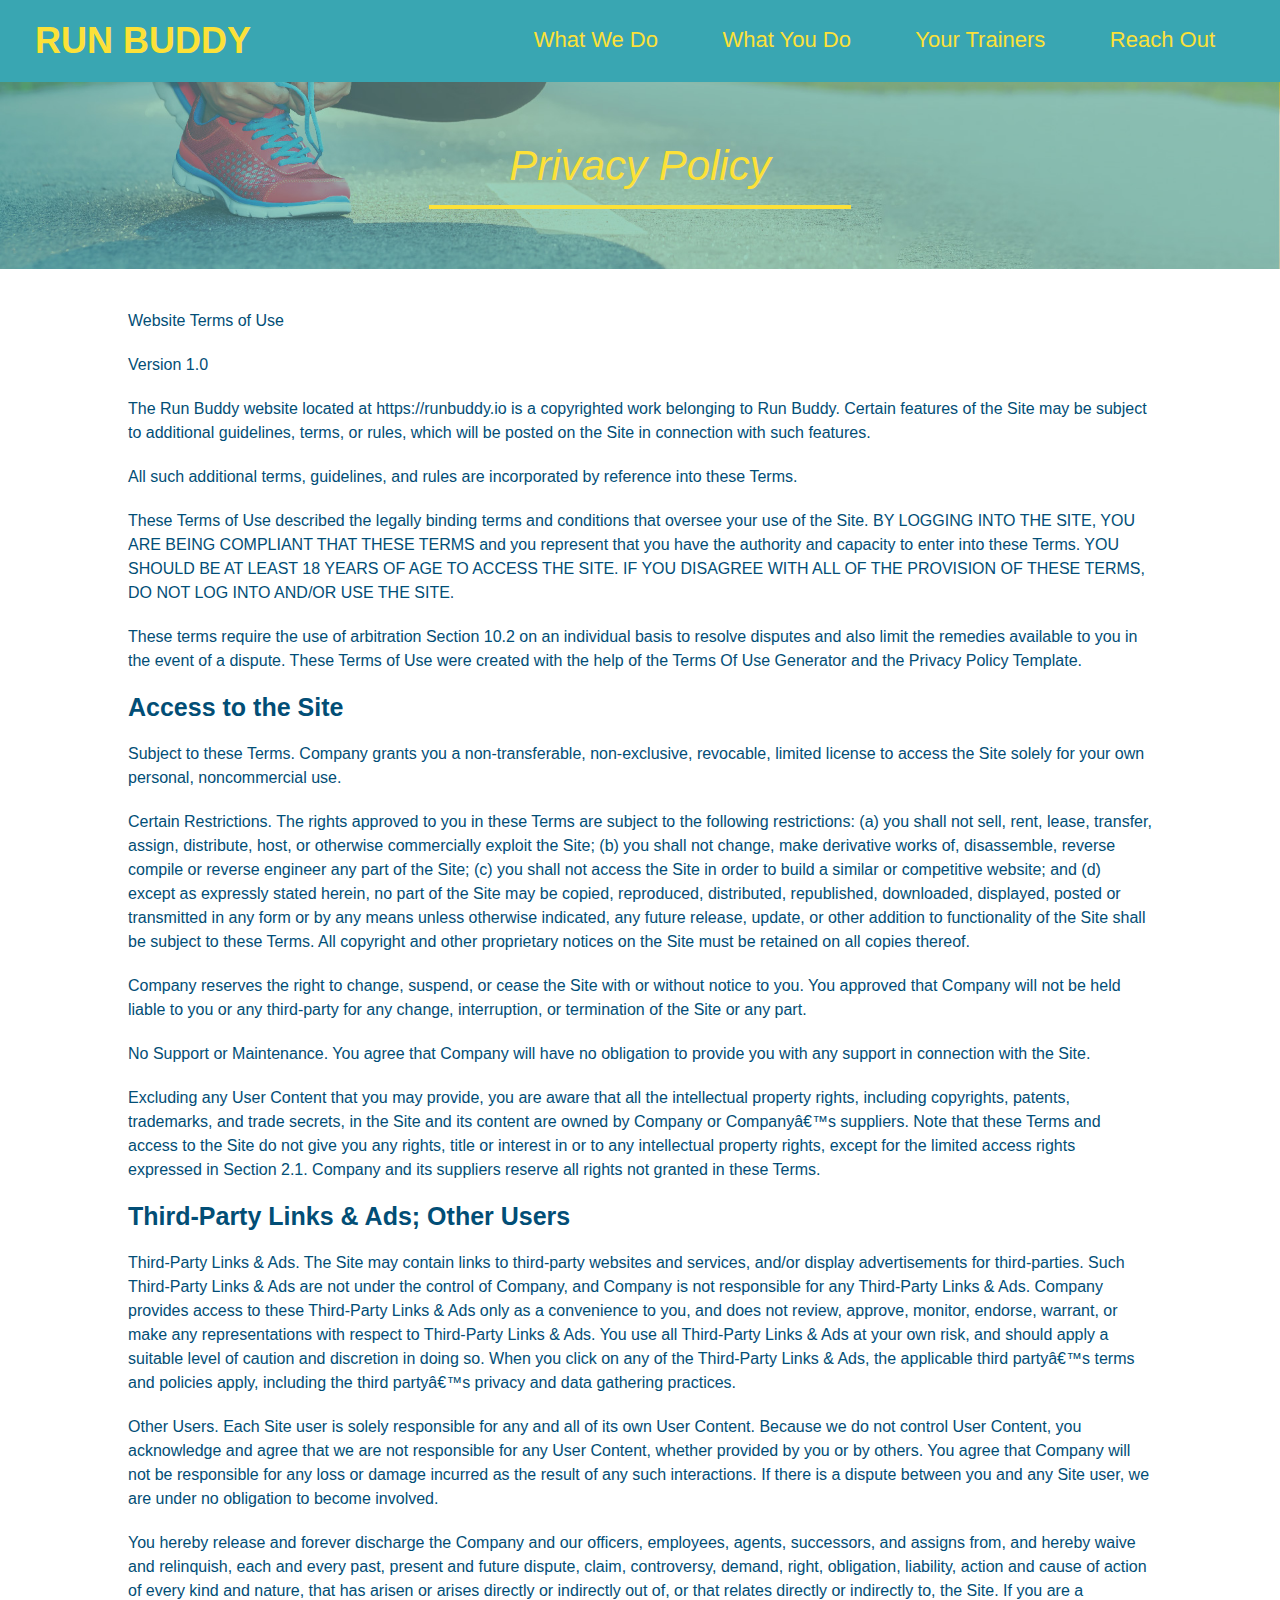
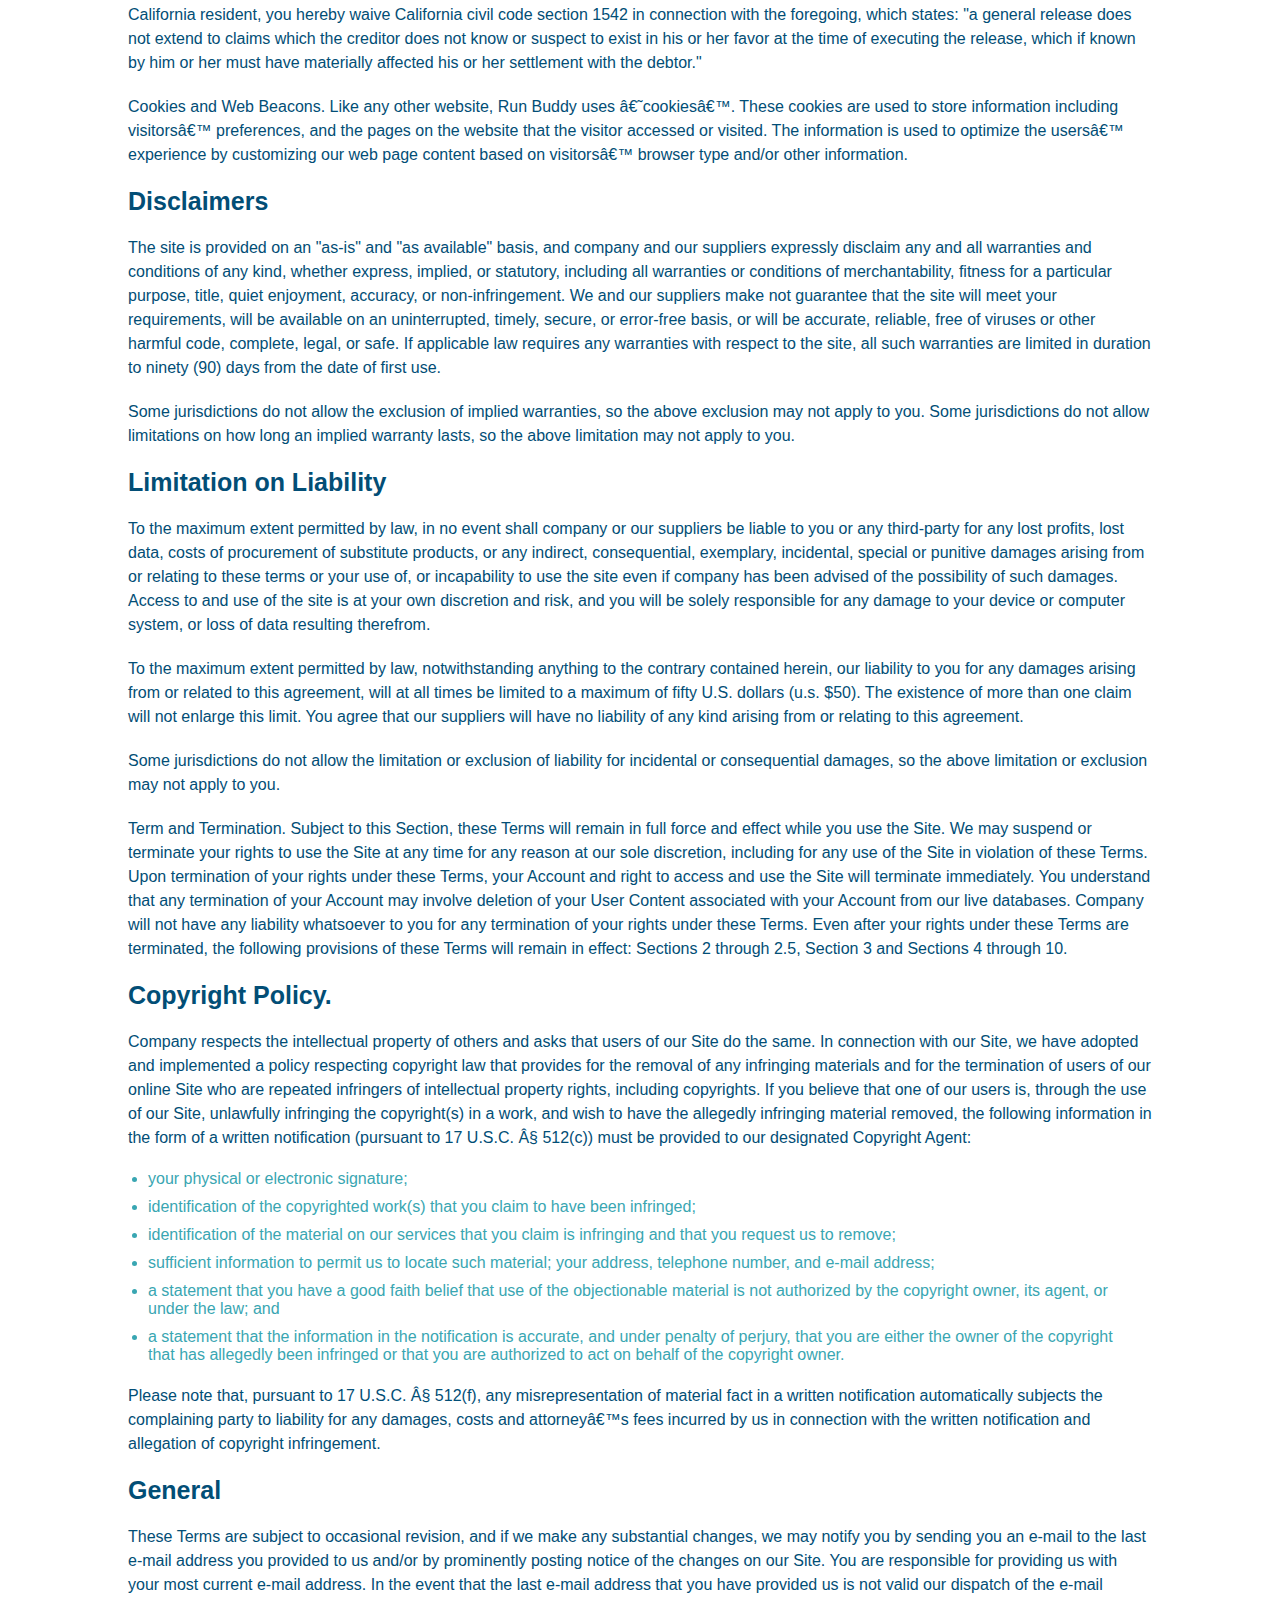
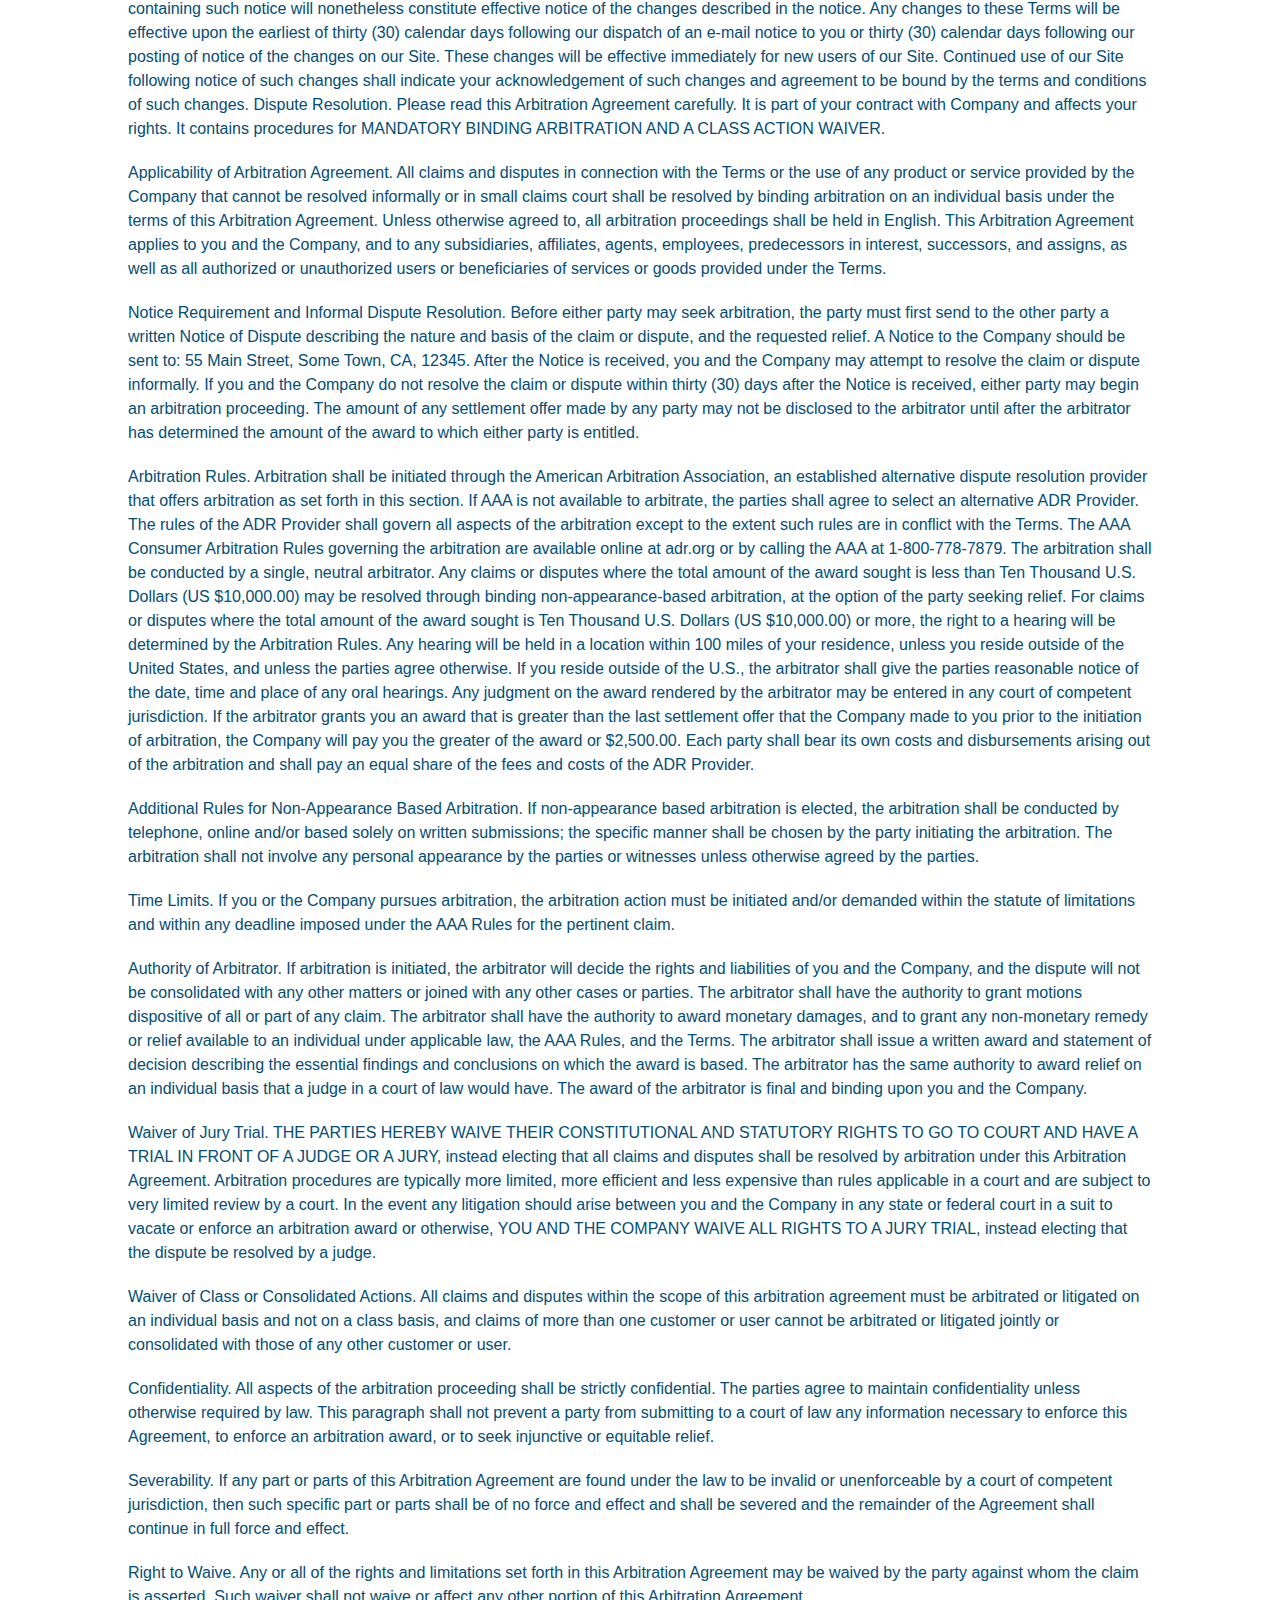
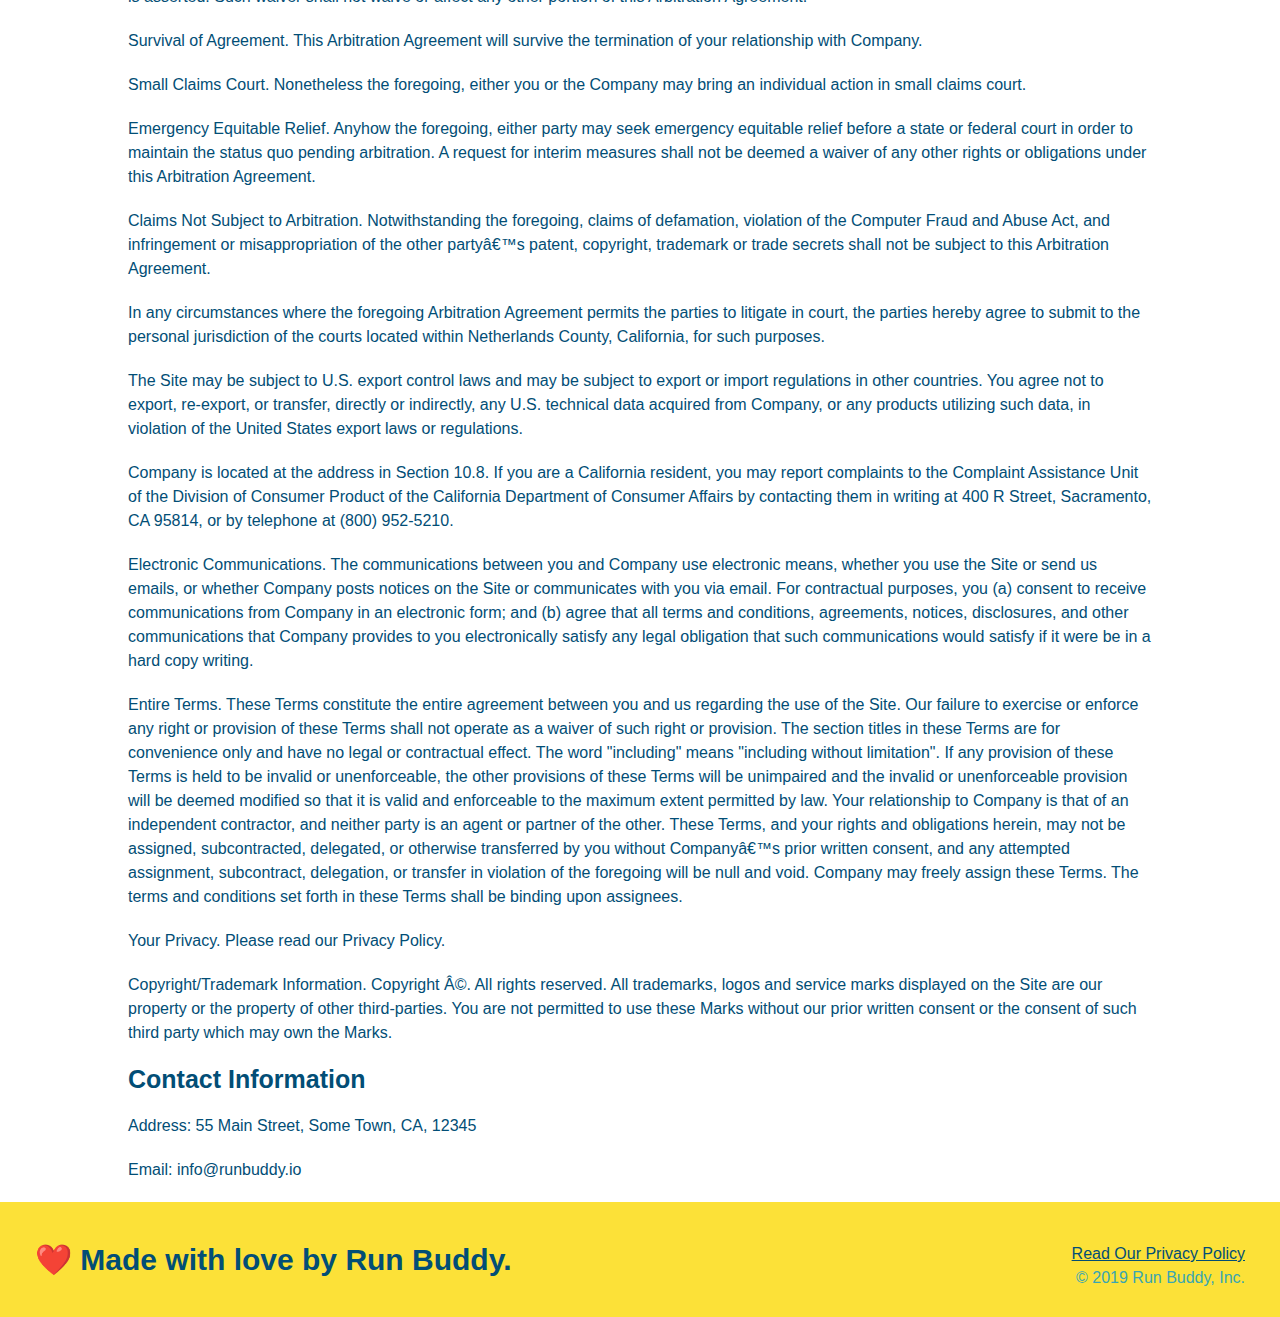
==== privacy-policy.html @ 4cad6b6d "finished product" ====
<!DOCTYPE html>
<html lang="en">
<head>
    <link rel="stylesheet" href="./assets/css/style.css" />

    <link rel="stylesheet" href="./assets/css/secondary-styles.css" />

    <meta charset="UTF-8">
    <title>Privacy Policy - Run Buddy</title>
</head>
<body>
    <header>
        <h1>
            <a href="/">RUN BUDDY</a>
        </h1>
        <nav>
            <!-- Unordered list element -->
            <ul>
                <!-- List item element -->
                <li>
                    <!-- Anchor element -->
                    <a href="./index.html#what-we-do">What We Do</a>
                </li>
                <li>
                    <a href="./index.html#what-you-do">What You Do</a>
                </li>
                <li>
                    <a href="./index.html#your-trainers">Your Trainers</a>
                </li>
                <li>
                    <a href="./index.html#reach-out">Reach Out</a>
                </li>
            </ul>
        </nav>
    </header>
<!--hero section -->
    <section class="hero">
        <h2 class="page-title">
            Privacy Policy
        </h2>
    </section>
<!-- content section -->
    <article class="secondary-content">

      <p>
        Website Terms of Use
      </p>

      <p>
        Version 1.0
      </p>

      <p>
        The Run Buddy website located at https://runbuddy.io is a copyrighted work belonging to Run Buddy. Certain
        features of the Site may be subject to additional guidelines, terms, or rules, which will be posted on the Site
        in connection with such features.
      </p>

      <p>
        All such additional terms, guidelines, and rules are incorporated by reference into these Terms.
      </p>

      <p>
        These Terms of Use described the legally binding terms and conditions that oversee your use of the Site. BY
        LOGGING INTO THE SITE, YOU ARE BEING COMPLIANT THAT THESE TERMS and you represent that you have the authority
        and capacity to enter into these Terms. YOU SHOULD BE AT LEAST 18 YEARS OF AGE TO ACCESS THE SITE. IF YOU
        DISAGREE WITH ALL OF THE PROVISION OF THESE TERMS, DO NOT LOG INTO AND/OR USE THE SITE.
      </p>

      <p>
        These terms require the use of arbitration Section 10.2 on an individual basis to resolve disputes and also
        limit the remedies available to you in the event of a dispute. These Terms of Use were created with the help of
        the Terms Of Use Generator and the Privacy Policy Template.
      </p>

      <h3>
        Access to the Site
      </h3>

      <p>
        Subject to these Terms. Company grants you a non-transferable, non-exclusive, revocable, limited license to
        access the Site solely for your own personal, noncommercial use.
      </p>

      <p>
        Certain Restrictions. The rights approved to you in these Terms are subject to the following restrictions: (a)
        you shall not sell, rent, lease, transfer, assign, distribute, host, or otherwise commercially exploit the Site;
        (b) you shall not change, make derivative works of, disassemble, reverse compile or reverse engineer any part of
        the Site; (c) you shall not access the Site in order to build a similar or competitive website; and (d) except
        as expressly stated herein, no part of the Site may be copied, reproduced, distributed, republished, downloaded,
        displayed, posted or transmitted in any form or by any means unless otherwise indicated, any future release,
        update, or other addition to functionality of the Site shall be subject to these Terms. All copyright and other
        proprietary notices on the Site must be retained on all copies thereof.
      </p>

      <p>
        Company reserves the right to change, suspend, or cease the Site with or without notice to you. You approved
        that Company will not be held liable to you or any third-party for any change, interruption, or termination of
        the Site or any part.
      </p>

      <p>
        No Support or Maintenance. You agree that Company will have no obligation to provide you with any support in
        connection with the Site.
      </p>

      <p>
        Excluding any User Content that you may provide, you are aware that all the intellectual property rights,
        including copyrights, patents, trademarks, and trade secrets, in the Site and its content are owned by Company
        or Companyâ€™s suppliers. Note that these Terms and access to the Site do not give you any rights, title or
        interest in or to any intellectual property rights, except for the limited access rights expressed in Section
        2.1. Company and its suppliers reserve all rights not granted in these Terms.
      </p>

      <h3>
        Third-Party Links & Ads; Other Users
      </h3>

      <p>
        Third-Party Links & Ads. The Site may contain links to third-party websites and services, and/or display
        advertisements for third-parties. Such Third-Party Links & Ads are not under the control of Company, and Company
        is not responsible for any Third-Party Links & Ads. Company provides access to these Third-Party Links & Ads
        only as a convenience to you, and does not review, approve, monitor, endorse, warrant, or make any
        representations with respect to Third-Party Links & Ads. You use all Third-Party Links & Ads at your own risk,
        and should apply a suitable level of caution and discretion in doing so. When you click on any of the
        Third-Party Links & Ads, the applicable third partyâ€™s terms and policies apply, including the third partyâ€™s
        privacy and data gathering practices.
      </p>

      <p>
        Other Users. Each Site user is solely responsible for any and all of its own User Content. Because we do not
        control User Content, you acknowledge and agree that we are not responsible for any User Content, whether
        provided by you or by others. You agree that Company will not be responsible for any loss or damage incurred as
        the result of any such interactions. If there is a dispute between you and any Site user, we are under no
        obligation to become involved.
      </p>

      <p>
        You hereby release and forever discharge the Company and our officers, employees, agents, successors, and
        assigns from, and hereby waive and relinquish, each and every past, present and future dispute, claim,
        controversy, demand, right, obligation, liability, action and cause of action of every kind and nature, that has
        arisen or arises directly or indirectly out of, or that relates directly or indirectly to, the Site. If you are
        a California resident, you hereby waive California civil code section 1542 in connection with the foregoing,
        which states: "a general release does not extend to claims which the creditor does not know or suspect to exist
        in his or her favor at the time of executing the release, which if known by him or her must have materially
        affected his or her settlement with the debtor."
      </p>

      <p>
        Cookies and Web Beacons. Like any other website, Run Buddy uses â€˜cookiesâ€™. These cookies are used to store
        information including visitorsâ€™ preferences, and the pages on the website that the visitor accessed or visited.
        The information is used to optimize the usersâ€™ experience by customizing our web page content based on visitorsâ€™
        browser type and/or other information.
      </p>

      <h3>
        Disclaimers
      </h3>

      <p>
        The site is provided on an "as-is" and "as available" basis, and company and our suppliers expressly disclaim
        any and all warranties and conditions of any kind, whether express, implied, or statutory, including all
        warranties or conditions of merchantability, fitness for a particular purpose, title, quiet enjoyment, accuracy,
        or non-infringement. We and our suppliers make not guarantee that the site will meet your requirements, will be
        available on an uninterrupted, timely, secure, or error-free basis, or will be accurate, reliable, free of
        viruses or other harmful code, complete, legal, or safe. If applicable law requires any warranties with respect
        to the site, all such warranties are limited in duration to ninety (90) days from the date of first use.
      </p>

      <p>
        Some jurisdictions do not allow the exclusion of implied warranties, so the above exclusion may not apply to
        you. Some jurisdictions do not allow limitations on how long an implied warranty lasts, so the above limitation
        may not apply to you.
      </p>

      <h3>
        Limitation on Liability
      </h3>

      <p>
        To the maximum extent permitted by law, in no event shall company or our suppliers be liable to you or any
        third-party for any lost profits, lost data, costs of procurement of substitute products, or any indirect,
        consequential, exemplary, incidental, special or punitive damages arising from or relating to these terms or
        your use of, or incapability to use the site even if company has been advised of the possibility of such
        damages. Access to and use of the site is at your own discretion and risk, and you will be solely responsible
        for any damage to your device or computer system, or loss of data resulting therefrom.
      </p>

      <p>
        To the maximum extent permitted by law, notwithstanding anything to the contrary contained herein, our liability
        to you for any damages arising from or related to this agreement, will at all times be limited to a maximum of
        fifty U.S. dollars (u.s. $50). The existence of more than one claim will not enlarge this limit. You agree that
        our suppliers will have no liability of any kind arising from or relating to this agreement.
      </p>

      <p>
        Some jurisdictions do not allow the limitation or exclusion of liability for incidental or consequential
        damages, so the above limitation or exclusion may not apply to you.
      </p>

      <p>
        Term and Termination. Subject to this Section, these Terms will remain in full force and effect while you use
        the Site. We may suspend or terminate your rights to use the Site at any time for any reason at our sole
        discretion, including for any use of the Site in violation of these Terms. Upon termination of your rights under
        these Terms, your Account and right to access and use the Site will terminate immediately. You understand that
        any termination of your Account may involve deletion of your User Content associated with your Account from our
        live databases. Company will not have any liability whatsoever to you for any termination of your rights under
        these Terms. Even after your rights under these Terms are terminated, the following provisions of these Terms
        will remain in effect: Sections 2 through 2.5, Section 3 and Sections 4 through 10.
      </p>

      <h3>
        Copyright Policy.
      </h3>

      <p>
        Company respects the intellectual property of others and asks that users of our Site do the same. In connection
        with our Site, we have adopted and implemented a policy respecting copyright law that provides for the removal
        of any infringing materials and for the termination of users of our online Site who are repeated infringers of
        intellectual property rights, including copyrights. If you believe that one of our users is, through the use of
        our Site, unlawfully infringing the copyright(s) in a work, and wish to have the allegedly infringing material
        removed, the following information in the form of a written notification (pursuant to 17 U.S.C. Â§ 512(c)) must
        be provided to our designated Copyright Agent:
      </p>

      <ul>
        <li>
          your physical or electronic signature;
        </li>
        <li>
          identification of the copyrighted work(s) that you claim to have been infringed;
        </li>
        <li>
          identification of the material on our services that you claim is infringing and that you request us to remove;
        </li>
        <li>
          sufficient information to permit us to locate such material; your address, telephone number, and e-mail
          address;
        </li>
        <li>
          a statement that you have a good faith belief that use of the objectionable material is not authorized by the
          copyright owner, its agent, or under the law; and
        </li>
        <li>
          a statement that the information in the notification is accurate, and under penalty of perjury, that you are
          either the owner of the copyright that has allegedly been infringed or that you are authorized to act on
          behalf of the copyright owner.
        </li>
      </ul>

      <p>
        Please note that, pursuant to 17 U.S.C. Â§ 512(f), any misrepresentation of material fact in a written
        notification automatically subjects the complaining party to liability for any damages, costs and attorneyâ€™s
        fees incurred by us in connection with the written notification and allegation of copyright infringement.
      </p>

      <h3>
        General
      </h3>

      <p>
        These Terms are subject to occasional revision, and if we make any substantial changes, we may notify you by
        sending you an e-mail to the last e-mail address you provided to us and/or by prominently posting notice of the
        changes on our Site. You are responsible for providing us with your most current e-mail address. In the event
        that the last e-mail address that you have provided us is not valid our dispatch of the e-mail containing such
        notice will nonetheless constitute effective notice of the changes described in the notice. Any changes to these
        Terms will be effective upon the earliest of thirty (30) calendar days following our dispatch of an e-mail
        notice to you or thirty (30) calendar days following our posting of notice of the changes on our Site. These
        changes will be effective immediately for new users of our Site. Continued use of our Site following notice of
        such changes shall indicate your acknowledgement of such changes and agreement to be bound by the terms and
        conditions of such changes. Dispute Resolution. Please read this Arbitration Agreement carefully. It is part of
        your contract with Company and affects your rights. It contains procedures for MANDATORY BINDING ARBITRATION AND
        A CLASS ACTION WAIVER.
      </p>

      <p>
        Applicability of Arbitration Agreement. All claims and disputes in connection with the Terms or the use of any
        product or service provided by the Company that cannot be resolved informally or in small claims court shall be
        resolved by binding arbitration on an individual basis under the terms of this Arbitration Agreement. Unless
        otherwise agreed to, all arbitration proceedings shall be held in English. This Arbitration Agreement applies to
        you and the Company, and to any subsidiaries, affiliates, agents, employees, predecessors in interest,
        successors, and assigns, as well as all authorized or unauthorized users or beneficiaries of services or goods
        provided under the Terms.
      </p>

      <p>
        Notice Requirement and Informal Dispute Resolution. Before either party may seek arbitration, the party must
        first send to the other party a written Notice of Dispute describing the nature and basis of the claim or
        dispute, and the requested relief. A Notice to the Company should be sent to: 55 Main Street, Some Town, CA,
        12345. After the Notice is received, you and the Company may attempt to resolve the claim or dispute informally.
        If you and the Company do not resolve the claim or dispute within thirty (30) days after the Notice is received,
        either party may begin an arbitration proceeding. The amount of any settlement offer made by any party may not
        be disclosed to the arbitrator until after the arbitrator has determined the amount of the award to which either
        party is entitled.
      </p>

      <p>
        Arbitration Rules. Arbitration shall be initiated through the American Arbitration Association, an established
        alternative dispute resolution provider that offers arbitration as set forth in this section. If AAA is not
        available to arbitrate, the parties shall agree to select an alternative ADR Provider. The rules of the ADR
        Provider shall govern all aspects of the arbitration except to the extent such rules are in conflict with the
        Terms. The AAA Consumer Arbitration Rules governing the arbitration are available online at adr.org or by
        calling the AAA at 1-800-778-7879. The arbitration shall be conducted by a single, neutral arbitrator. Any
        claims or disputes where the total amount of the award sought is less than Ten Thousand U.S. Dollars (US
        $10,000.00) may be resolved through binding non-appearance-based arbitration, at the option of the party seeking
        relief. For claims or disputes where the total amount of the award sought is Ten Thousand U.S. Dollars (US
        $10,000.00) or more, the right to a hearing will be determined by the Arbitration Rules. Any hearing will be
        held in a location within 100 miles of your residence, unless you reside outside of the United States, and
        unless the parties agree otherwise. If you reside outside of the U.S., the arbitrator shall give the parties
        reasonable notice of the date, time and place of any oral hearings. Any judgment on the award rendered by the
        arbitrator may be entered in any court of competent jurisdiction. If the arbitrator grants you an award that is
        greater than the last settlement offer that the Company made to you prior to the initiation of arbitration, the
        Company will pay you the greater of the award or $2,500.00. Each party shall bear its own costs and
        disbursements arising out of the arbitration and shall pay an equal share of the fees and costs of the ADR
        Provider.
      </p>

      <p>
        Additional Rules for Non-Appearance Based Arbitration. If non-appearance based arbitration is elected, the
        arbitration shall be conducted by telephone, online and/or based solely on written submissions; the specific
        manner shall be chosen by the party initiating the arbitration. The arbitration shall not involve any personal
        appearance by the parties or witnesses unless otherwise agreed by the parties.
      </p>

      <p>
        Time Limits. If you or the Company pursues arbitration, the arbitration action must be initiated and/or demanded
        within the statute of limitations and within any deadline imposed under the AAA Rules for the pertinent claim.
      </p>

      <p>
        Authority of Arbitrator. If arbitration is initiated, the arbitrator will decide the rights and liabilities of
        you and the Company, and the dispute will not be consolidated with any other matters or joined with any other
        cases or parties. The arbitrator shall have the authority to grant motions dispositive of all or part of any
        claim. The arbitrator shall have the authority to award monetary damages, and to grant any non-monetary remedy
        or relief available to an individual under applicable law, the AAA Rules, and the Terms. The arbitrator shall
        issue a written award and statement of decision describing the essential findings and conclusions on which the
        award is based. The arbitrator has the same authority to award relief on an individual basis that a judge in a
        court of law would have. The award of the arbitrator is final and binding upon you and the Company.
      </p>

      <p>
        Waiver of Jury Trial. THE PARTIES HEREBY WAIVE THEIR CONSTITUTIONAL AND STATUTORY RIGHTS TO GO TO COURT AND HAVE
        A TRIAL IN FRONT OF A JUDGE OR A JURY, instead electing that all claims and disputes shall be resolved by
        arbitration under this Arbitration Agreement. Arbitration procedures are typically more limited, more efficient
        and less expensive than rules applicable in a court and are subject to very limited review by a court. In the
        event any litigation should arise between you and the Company in any state or federal court in a suit to vacate
        or enforce an arbitration award or otherwise, YOU AND THE COMPANY WAIVE ALL RIGHTS TO A JURY TRIAL, instead
        electing that the dispute be resolved by a judge.
      </p>

      <p>
        Waiver of Class or Consolidated Actions. All claims and disputes within the scope of this arbitration agreement
        must be arbitrated or litigated on an individual basis and not on a class basis, and claims of more than one
        customer or user cannot be arbitrated or litigated jointly or consolidated with those of any other customer or
        user.
      </p>

      <p>
        Confidentiality. All aspects of the arbitration proceeding shall be strictly confidential. The parties agree to
        maintain confidentiality unless otherwise required by law. This paragraph shall not prevent a party from
        submitting to a court of law any information necessary to enforce this Agreement, to enforce an arbitration
        award, or to seek injunctive or equitable relief.
      </p>

      <p>
        Severability. If any part or parts of this Arbitration Agreement are found under the law to be invalid or
        unenforceable by a court of competent jurisdiction, then such specific part or parts shall be of no force and
        effect and shall be severed and the remainder of the Agreement shall continue in full force and effect.
      </p>

      <p>
        Right to Waive. Any or all of the rights and limitations set forth in this Arbitration Agreement may be waived
        by the party against whom the claim is asserted. Such waiver shall not waive or affect any other portion of this
        Arbitration Agreement.
      </p>

      <p>
        Survival of Agreement. This Arbitration Agreement will survive the termination of your relationship with
        Company.
      </p>

      <p>
        Small Claims Court. Nonetheless the foregoing, either you or the Company may bring an individual action in small
        claims court.
      </p>

      <p>
        Emergency Equitable Relief. Anyhow the foregoing, either party may seek emergency equitable relief before a
        state or federal court in order to maintain the status quo pending arbitration. A request for interim measures
        shall not be deemed a waiver of any other rights or obligations under this Arbitration Agreement.
      </p>

      <p>
        Claims Not Subject to Arbitration. Notwithstanding the foregoing, claims of defamation, violation of the
        Computer Fraud and Abuse Act, and infringement or misappropriation of the other partyâ€™s patent, copyright,
        trademark or trade secrets shall not be subject to this Arbitration Agreement.
      </p>

      <p>
        In any circumstances where the foregoing Arbitration Agreement permits the parties to litigate in court, the
        parties hereby agree to submit to the personal jurisdiction of the courts located within Netherlands County,
        California, for such purposes.
      </p>

      <p>
        The Site may be subject to U.S. export control laws and may be subject to export or import regulations in other
        countries. You agree not to export, re-export, or transfer, directly or indirectly, any U.S. technical data
        acquired from Company, or any products utilizing such data, in violation of the United States export laws or
        regulations.
      </p>

      <p>
        Company is located at the address in Section 10.8. If you are a California resident, you may report complaints
        to the Complaint Assistance Unit of the Division of Consumer Product of the California Department of Consumer
        Affairs by contacting them in writing at 400 R Street, Sacramento, CA 95814, or by telephone at (800) 952-5210.
      </p>

      <p>
        Electronic Communications. The communications between you and Company use electronic means, whether you use the
        Site or send us emails, or whether Company posts notices on the Site or communicates with you via email. For
        contractual purposes, you (a) consent to receive communications from Company in an electronic form; and (b)
        agree that all terms and conditions, agreements, notices, disclosures, and other communications that Company
        provides to you electronically satisfy any legal obligation that such communications would satisfy if it were be
        in a hard copy writing.
      </p>

      <p>
        Entire Terms. These Terms constitute the entire agreement between you and us regarding the use of the Site. Our
        failure to exercise or enforce any right or provision of these Terms shall not operate as a waiver of such right
        or provision. The section titles in these Terms are for convenience only and have no legal or contractual
        effect. The word "including" means "including without limitation". If any provision of these Terms is held to be
        invalid or unenforceable, the other provisions of these Terms will be unimpaired and the invalid or
        unenforceable provision will be deemed modified so that it is valid and enforceable to the maximum extent
        permitted by law. Your relationship to Company is that of an independent contractor, and neither party is an
        agent or partner of the other. These Terms, and your rights and obligations herein, may not be assigned,
        subcontracted, delegated, or otherwise transferred by you without Companyâ€™s prior written consent, and any
        attempted assignment, subcontract, delegation, or transfer in violation of the foregoing will be null and void.
        Company may freely assign these Terms. The terms and conditions set forth in these Terms shall be binding upon
        assignees.
      </p>

      <p>
        Your Privacy. Please read our Privacy Policy.
      </p>

      <p>
        Copyright/Trademark Information. Copyright Â©. All rights reserved. All trademarks, logos and service marks
        displayed on the Site are our property or the property of other third-parties. You are not permitted to use
        these Marks without our prior written consent or the consent of such third party which may own the Marks.
      </p>

      <h3>
        Contact Information
      </h3>

      <p>
        Address: 55 Main Street, Some Town, CA, 12345
      </p>

      <p>
        Email: info@runbuddy.io
      </p>
</article>

    <footer>
        <h2>❤️ Made with love by Run Buddy.</h2>
        <div>
            <a href="">Read Our Privacy Policy</a><br />
            &copy; 2019 Run Buddy, Inc.
        </div>
    </footer>
</body>
</html>
---- assets/css/style.css ----
* {
    margin: 0;
    padding: 0;
    box-sizing: border-box;
}

body {
    color:#39a6b2;
    font-family: Helvetica, Arial, sans-serif;
}
header {
    padding: 20px 35px; 
    background-color: #39a6b2;
}

header h1 {
    font-weight: bold;
    font-size: 36px;
    color: #fce138;
    margin: 0;
    display: inline;
}

header a {
    text-decoration: none;
    color: #fce138;
}

header nav {
    float: right;
    margin: 7px 0;
}

header nav ul li {
    display: inline;
}

header nav ul li a {
    margin: 0 30px;
    font-weight: lighter;
    font-size: 22px;
}

footer {
    background-color: #fce138;
    width: 100%;
    padding: 40px 35px;
}

footer h2 {
    display: inline;
    color: #024e76;
    font-size: 30px;
    margin: 0;
}

footer div {
    float: right;
    line-height: 1.5;
    text-align: right;
}

footer a {
    color: #024e76;
}

.hero {
    background-image: url("../images/hero-bg.jpg");
    height: 600px;
    background-size: cover;
    background-position: center;
    position: relative;
}

.hero-form {
    border: 3px solid #024e76;
    background-color: #fce138;
    padding: 20px;
    width: 500px;
    color: #024e76;
    position: absolute;
    bottom: 120px;
    right: 140px;
}

.hero-form h3 {
    font-size: 24px;
    margin: 0px;
}

.hero-form p {
    margin: 5px 0 15px 0;
}

.form-input {
    border: 1px solid #024e76;
    display: block;
    padding: 7px 15px;
    font-size: 16px;
    color: #024e76;
    width: 100%;
    margin-bottom: 15px;
}

.hero-form label {
    margin: 0 5px;
}

.hero-form button {
    color: #fce138;
    background-color: #024e76;
    border: none;
    padding: 10px 20px;
    font-size: 16px;
}

.intro {
    text-align: center;
}

.intro p {
    line-height: 1.7;
    color: #39a6b2;
    width: 80%;
    font-size: 20px;
    margin: 0 auto;
}

.steps {
    text-align: center;
    background: #fce138;
}

.section-title {
    font-size: 55px;
    color: #024e76;
    margin-bottom: 35px;
    padding: 0px 100px 20px 100px;
    display: inline-block;
    border-bottom: 3px solid;
}

.primary-border {
    border-color: #fce138;
}

.secondary-border {
    border-color: #39a6b2;
}

.steps div {
    margin-bottom: 80px;
}

.steps img {
    width: 15%;
    margin: 10px 0;
}

.steps h3 {
    color: #024e76;
    font-size: 46px;
    margin-top: 10px;
}

.steps p {
    color: #39a6b2;
    font-size: 23px;
}

.steps span {
    font-size: 38px;
}

.trainers {
    text-align: center;
}

.trainer {
    width: 900px;
    margin: 0 auto 30px auto;
    background: #024e76;
    color: #fce138;
    overflow: auto;
}

.trainer img {
    width: 35%;
    float: left;
    overflow: auto;
}

.trainer-bio {
    padding: 35px;
    float: left;
    width: 65%;
    overflow: auto;
}

.text-left {
    text-align: left;
}

.text-right{
    text-align: right;
}

.trainer-bio h3 {
    font-size: 32px;
    margin-bottom: 8px;
}

.trainer-bio h4 {
    font-weight: lighter;
    font-size: 26px;
    margin-bottom: 25px;
}

.trainer-bio p {
    font-size: 17px;
    line-height: 1.3;
}

.contact {
    text-align: center;
    background: #024e76;
}

.contact h2 {
    color: #fce138;
}

.contact-info iframe {
    width: 400px;
    height: 400px;
}

.contact-info div {
    width: 410px;
    display: inline-block;
    vertical-align: top;
    text-align: left;
    margin: 30px 0 0 60px;
    color: white;
}

.contact-info h3 {
    color: #fce138;
    font-size: 32px;
}

.contact-info p, .contact-info address {
    margin: 20px 0;
    line-height: 1.5;
    font-size: 20px;
    font-style: normal;
}

.contact-info a {
    color: #fce138;
}


section {
    padding: 60px;
}
---- assets/css/secondary-styles.css ----
.hero {
    background-position: bottom;
    height: auto;
    text-align: center;
    margin-bottom: 40px;
}

.page-title {
    color: #fce138;
    display: inline-block;
    border-bottom: 4px solid;
    border-color: #fce138;
    padding: 0px 80px 15px 80px;
    font-weight: normal;
    font-size: 42px;
    font-style: italic;
}

.secondary-content {
    width: 80%;
    margin: 0 auto;
    color: #024e76;
}

.secondary-content h3 {
    font-size: 25px;
    margin: 20px 0px 20px 0px;
}

.secondary-content p {
    font-size: 16px;
    line-height: 1.5;
    margin: 20px 0px 20px 0px;
}

.secondary-content ul {
    margin: 15px 20px 15px 20px;
}

.secondary-content li {
    color: #39a6b2;
    margin: 10px 0px 10px 0px;
}
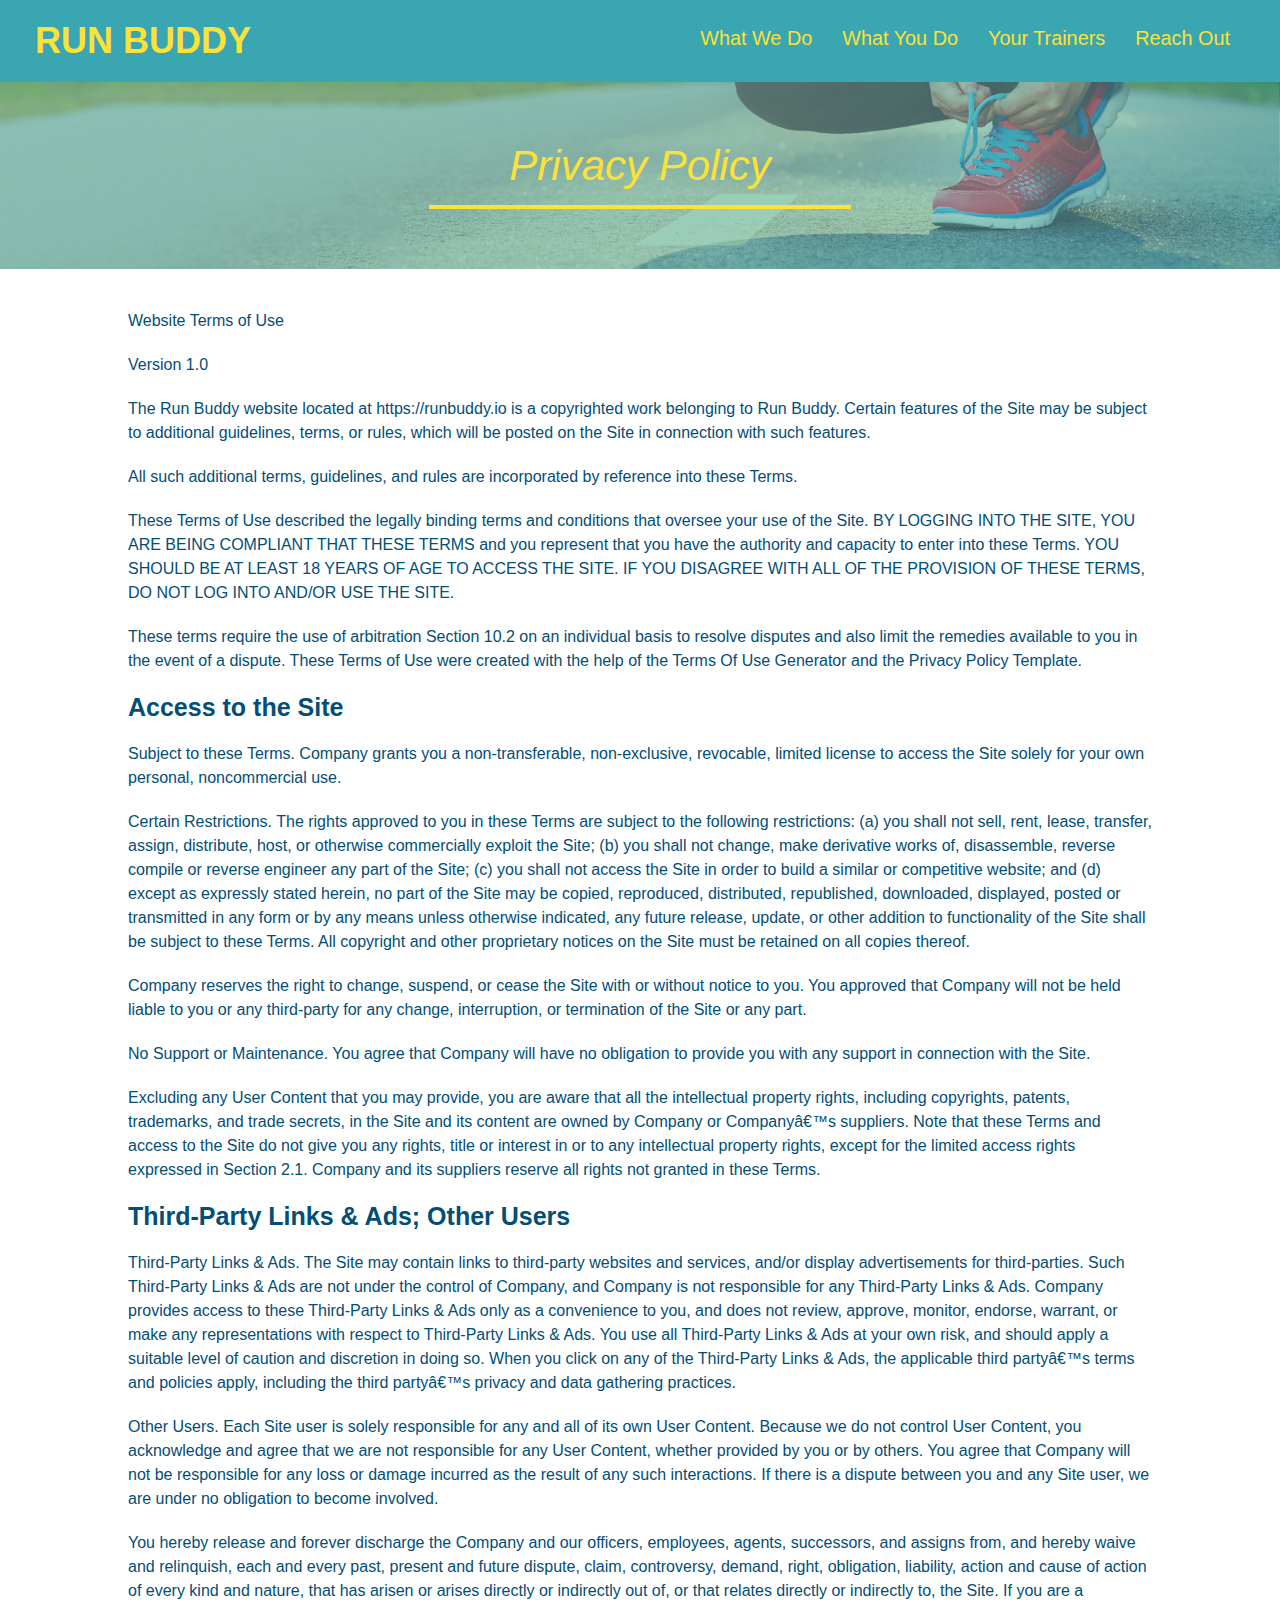
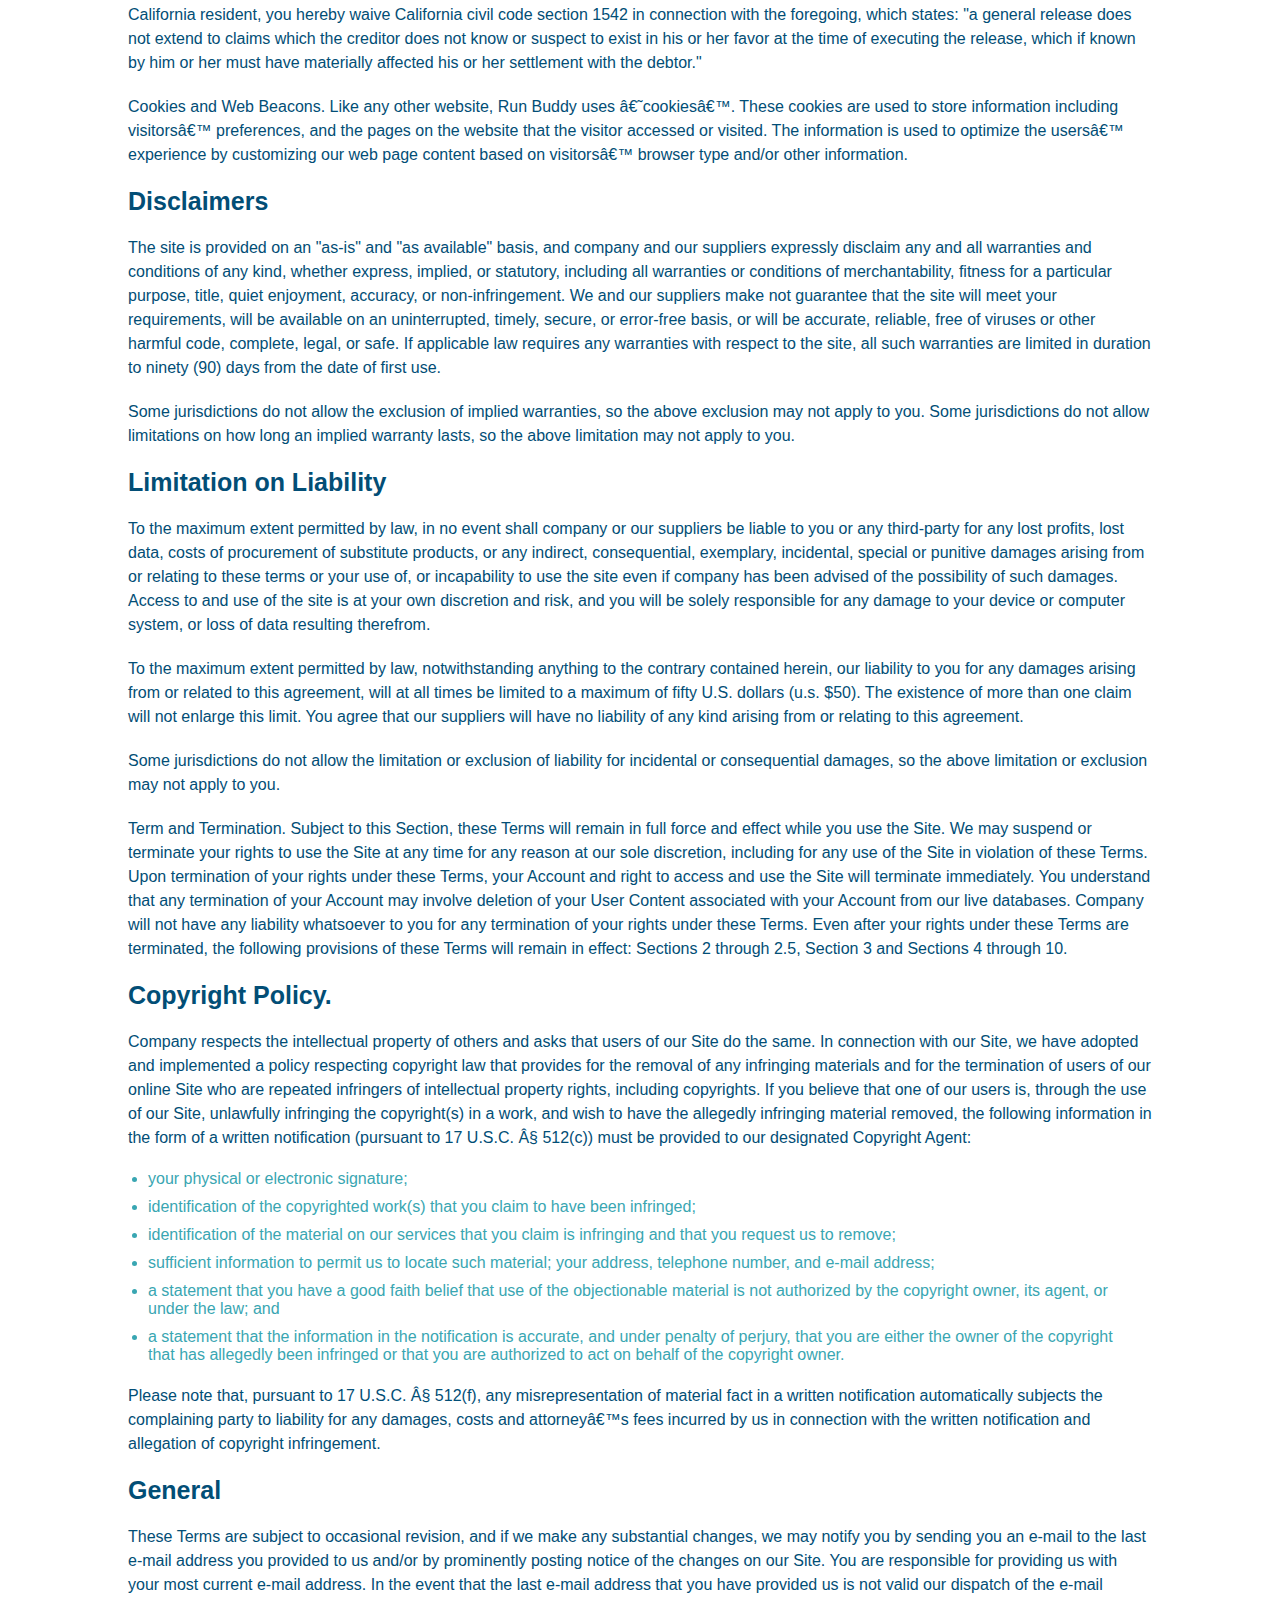
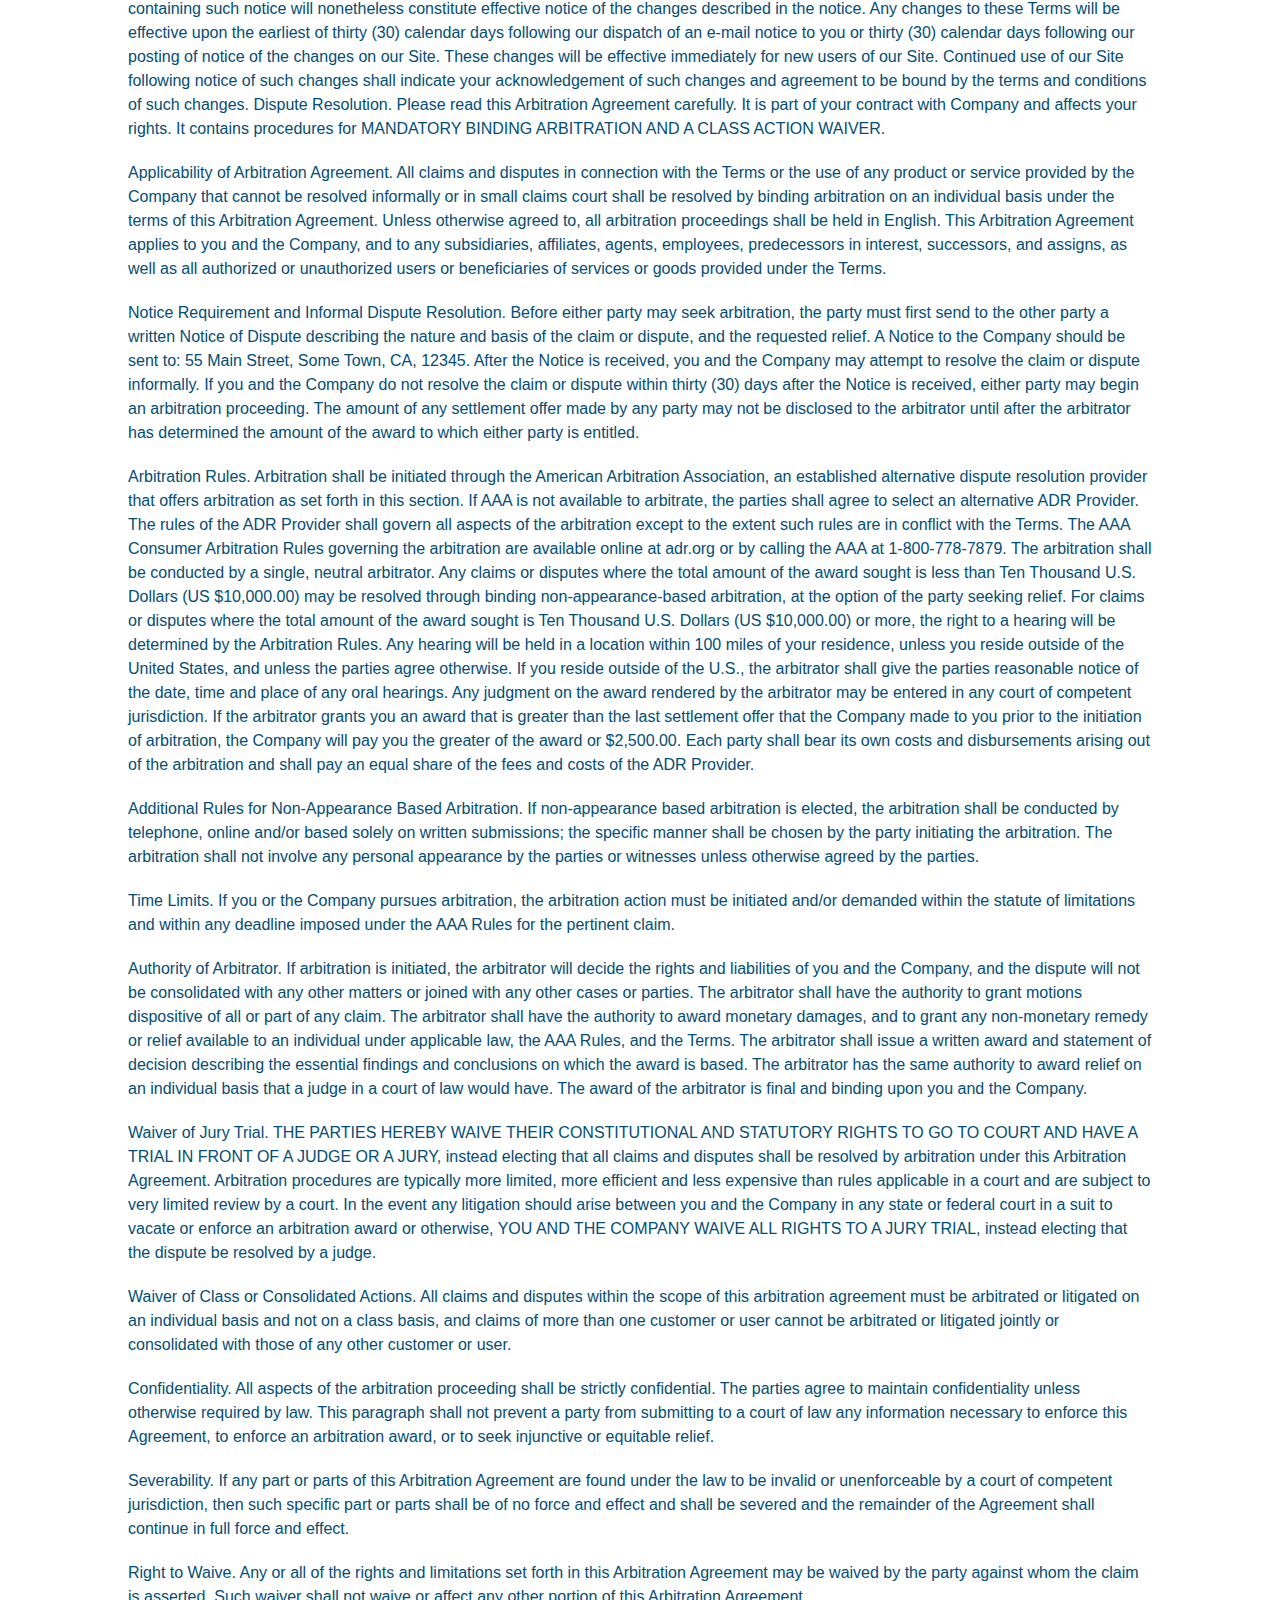
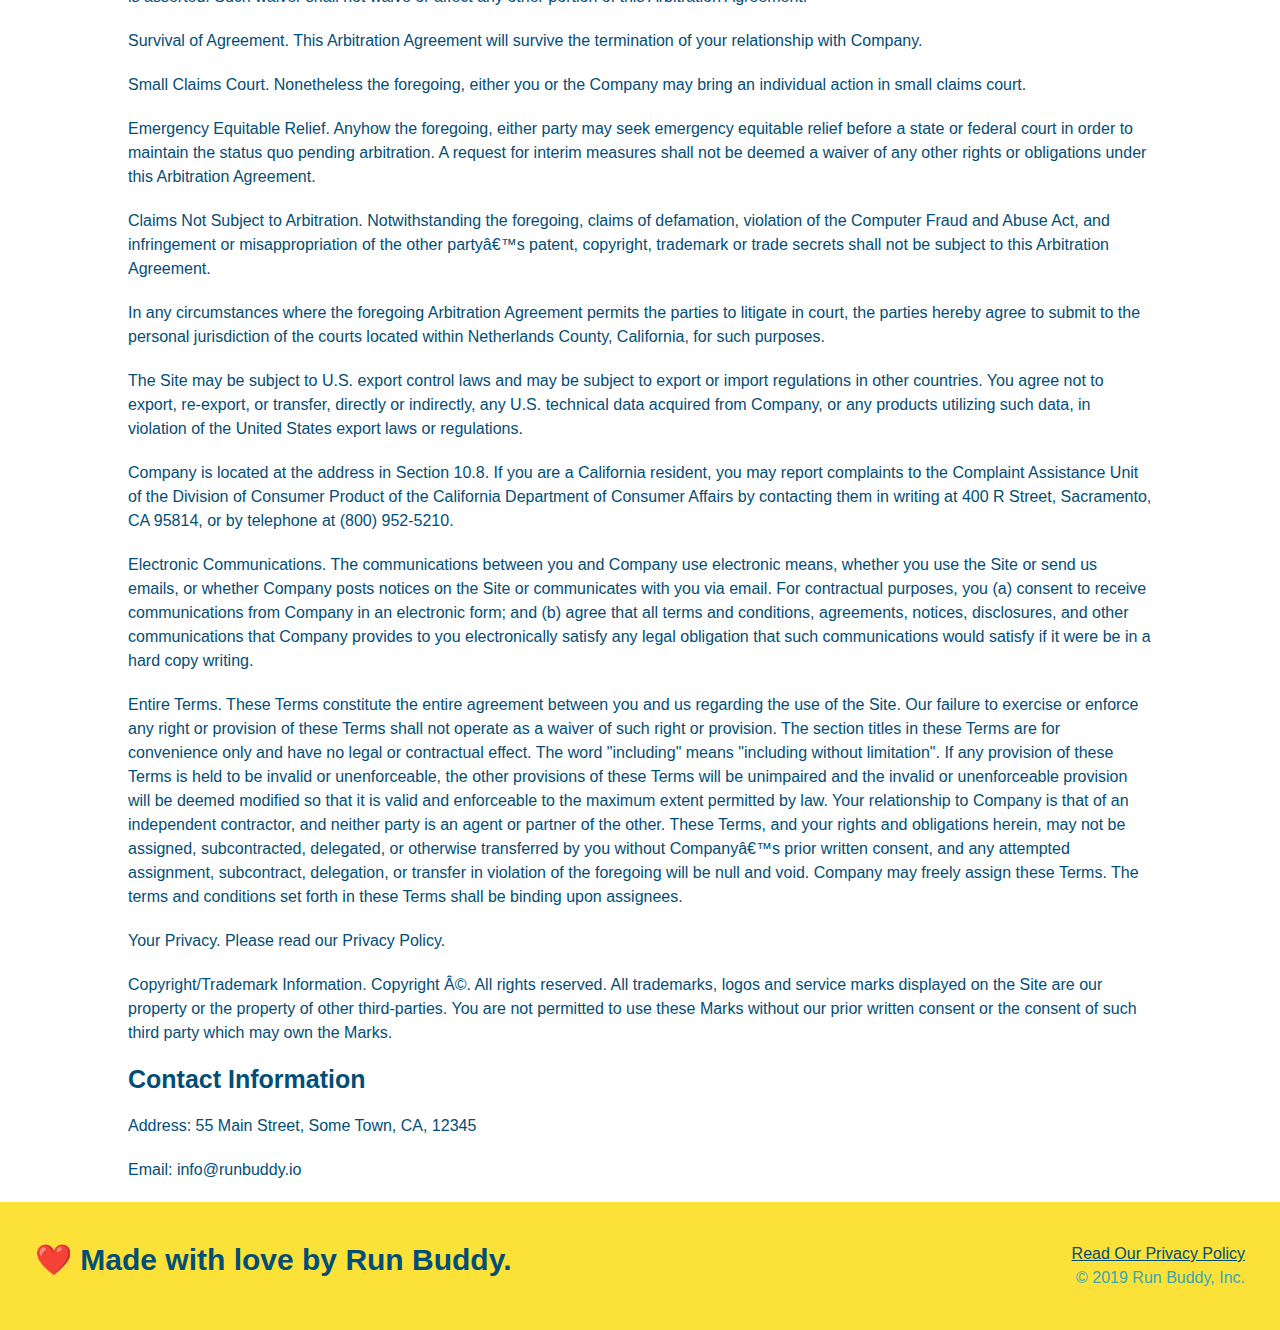
==== commit b1a5f135: "add media queries" ====
--- a/privacy-policy.html
+++ b/privacy-policy.html
@@ -5,6 +5,8 @@
 
     <link rel="stylesheet" href="./assets/css/secondary-styles.css" />
 
+    <meta name="viewport" content="width=device-width, initial-scale=1.0" />
+    
     <meta charset="UTF-8">
     <title>Privacy Policy - Run Buddy</title>
 </head>
--- a/assets/css/style.css
+++ b/assets/css/style.css
@@ -11,6 +11,9 @@
 header {
     padding: 20px 35px; 
     background-color: #39a6b2;
+    display: flex;
+    justify-content: space-between;
+    flex-wrap: wrap;
 }
 
 header h1 {
@@ -18,7 +21,6 @@
     font-size: 36px;
     color: #fce138;
     margin: 0;
-    display: inline;
 }
 
 header a {
@@ -27,35 +29,39 @@
 }
 
 header nav {
-    float: right;
     margin: 7px 0;
 }
 
-header nav ul li {
-    display: inline;
+header nav ul {
+    display: flex;
+    flex-wrap: wrap;
+    justify-content: space-between;
+    align-items: center;
+    list-style: none;
 }
 
 header nav ul li a {
-    margin: 0 30px;
+    padding: 10px 15px;
     font-weight: lighter;
-    font-size: 22px;
+    font-size: 1.55vw;
 }
 
 footer {
     background-color: #fce138;
     width: 100%;
     padding: 40px 35px;
+    display: flex;
+    justify-content: space-between;
+    flex-wrap: wrap;
 }
 
 footer h2 {
-    display: inline;
     color: #024e76;
     font-size: 30px;
     margin: 0;
 }
 
 footer div {
-    float: right;
     line-height: 1.5;
     text-align: right;
 }
@@ -66,21 +72,36 @@
 
 .hero {
     background-image: url("../images/hero-bg.jpg");
-    height: 600px;
     background-size: cover;
     background-position: center;
-    position: relative;
+    display: flex;
+    justify-content: center;
+    flex-wrap: wrap;
+    align-items: flex-start;
+}
+
+.hero-cta {
+    width: 35%;
+    text-align: right;
+    margin: 3.5%;
+    color: #fff;
+    font-size: 18px;
+    line-height: 1.2;
+}
+
+.hero-cta h2 {
+    font-style: italic;
+    font-size: 55px;
+    color: #fce138;
 }
 
 .hero-form {
     border: 3px solid #024e76;
     background-color: #fce138;
     padding: 20px;
-    width: 500px;
-    color: #024e76;
-    position: absolute;
-    bottom: 120px;
-    right: 140px;
+    color: #024e76;
+    width: 40%;
+    margin: 3.5%;
 }
 
 .hero-form h3 {
@@ -112,10 +133,6 @@
     border: none;
     padding: 10px 20px;
     font-size: 16px;
-}
-
-.intro {
-    text-align: center;
 }
 
 .intro p {
@@ -124,20 +141,31 @@
     width: 80%;
     font-size: 20px;
     margin: 0 auto;
+    text-align: center;
 }
 
 .steps {
+    background: #fce138;
+}
+
+.step {
+    margin: 50px auto;
+    padding-bottom: 50px;
+    width: 80%;
+    border-bottom: 1px solid #39a6b2;
+    display: flex;
+    align-items: center;
+    justify-content: space-between;
+}
+
+.section-title {
+    font-size: 48px;
+    color: #024e76;
+    border-bottom: 3px solid;
+    padding-bottom: 20px;
     text-align: center;
-    background: #fce138;
-}
-
-.section-title {
-    font-size: 55px;
-    color: #024e76;
-    margin-bottom: 35px;
-    padding: 0px 100px 20px 100px;
-    display: inline-block;
-    border-bottom: 3px solid;
+    margin: 0 auto 35px auto;
+    width: 50%;
 }
 
 .primary-border {
@@ -148,53 +176,67 @@
     border-color: #39a6b2;
 }
 
-.steps div {
-    margin-bottom: 80px;
-}
-
-.steps img {
-    width: 15%;
-    margin: 10px 0;
-}
-
-.steps h3 {
+.step h3 {
     color: #024e76;
     font-size: 46px;
-    margin-top: 10px;
-}
-
-.steps p {
+    flex: 1 30%;
+}
+
+.step-info {
+    flex: 2 70%;
+    display: flex;
+    flex-wrap: wrap;
+    align-items: center;
+}
+
+.step-img {
+    flex: 1 12%;
+    margin-right: 20px;
+}
+
+.step-img img {
+    max-width: 100%;
+}
+
+.step-text {
+    flex: 12;
+}
+
+.step-text p {
     color: #39a6b2;
-    font-size: 23px;
-}
-
-.steps span {
-    font-size: 38px;
+    font-size: 18px;
+}
+
+.step-text h4 {
+    font-size: 26px;
+    line-height: 1.5;
+    color:#024e76;
 }
 
 .trainers {
-    text-align: center;
+    width: 100%;
+    margin: 0 auto;
+    display: flex;
+    flex-wrap: wrap;
+    justify-content: space-around;
 }
 
 .trainer {
-    width: 900px;
-    margin: 0 auto 30px auto;
+    margin: 20px;
     background: #024e76;
     color: #fce138;
+    flex: 1;   
+}
+
+.trainer img {
+    width: 100%;
     overflow: auto;
 }
 
-.trainer img {
-    width: 35%;
-    float: left;
+.trainer-bio {
+    padding: 25px;
     overflow: auto;
-}
-
-.trainer-bio {
-    padding: 35px;
-    float: left;
-    width: 65%;
-    overflow: auto;
+    line-height: 1.3;
 }
 
 .text-left {
@@ -206,23 +248,21 @@
 }
 
 .trainer-bio h3 {
-    font-size: 32px;
-    margin-bottom: 8px;
+    font-size: 28px;
+    
 }
 
 .trainer-bio h4 {
     font-weight: lighter;
-    font-size: 26px;
-    margin-bottom: 25px;
+    font-size: 22px;
+    margin-bottom: 15px;
 }
 
 .trainer-bio p {
     font-size: 17px;
-    line-height: 1.3;
 }
 
 .contact {
-    text-align: center;
     background: #024e76;
 }
 
@@ -230,17 +270,22 @@
     color: #fce138;
 }
 
+.contact-info {
+    display: flex;
+    justify-content: space-between;
+    flex-wrap: wrap;
+}
+
+.contact-info > * {
+    flex: 1;
+    margin: 15px;
+}
+
 .contact-info iframe {
-    width: 400px;
     height: 400px;
 }
 
 .contact-info div {
-    width: 410px;
-    display: inline-block;
-    vertical-align: top;
-    text-align: left;
-    margin: 30px 0 0 60px;
     color: white;
 }
 
@@ -252,7 +297,7 @@
 .contact-info p, .contact-info address {
     margin: 20px 0;
     line-height: 1.5;
-    font-size: 20px;
+    font-size: 16px;
     font-style: normal;
 }
 
@@ -260,7 +305,41 @@
     color: #fce138;
 }
 
+.contact-form input, .contact-form textarea {
+    border: 1px solid #024e76;
+    display: block;
+    padding: 7px 15px;
+    font-size: 16px;
+    color: #024e76;
+    width: 100%;
+    margin-bottom: 15px;
+    margin-top: 5px;
+}
+
+.contact-form button {
+    width: 100%;
+    border: none;
+    background: #fce138;
+    color: #024376;
+    text-align: center;
+    padding: 15px 0;
+    font-size: 16px;
+}
+
+
+.flex-row {
+    display: flex;
+}
 
 section {
     padding: 60px;
-}+}
+
+/* MEDIA QUERY FOR SMALLER DESKTOP SCREENS AND SMALLER */
+@media screen and (max-width: 980px) {}
+
+/* MEDIA QUERY FOR TABLETS AND SMALLER */
+@media screen and (max-width: 768) {}
+
+/* MEDIA QUERY FOR MOBILE PHONES AND SMALLER */
+@media screen and (max-wdith: 575px) {}